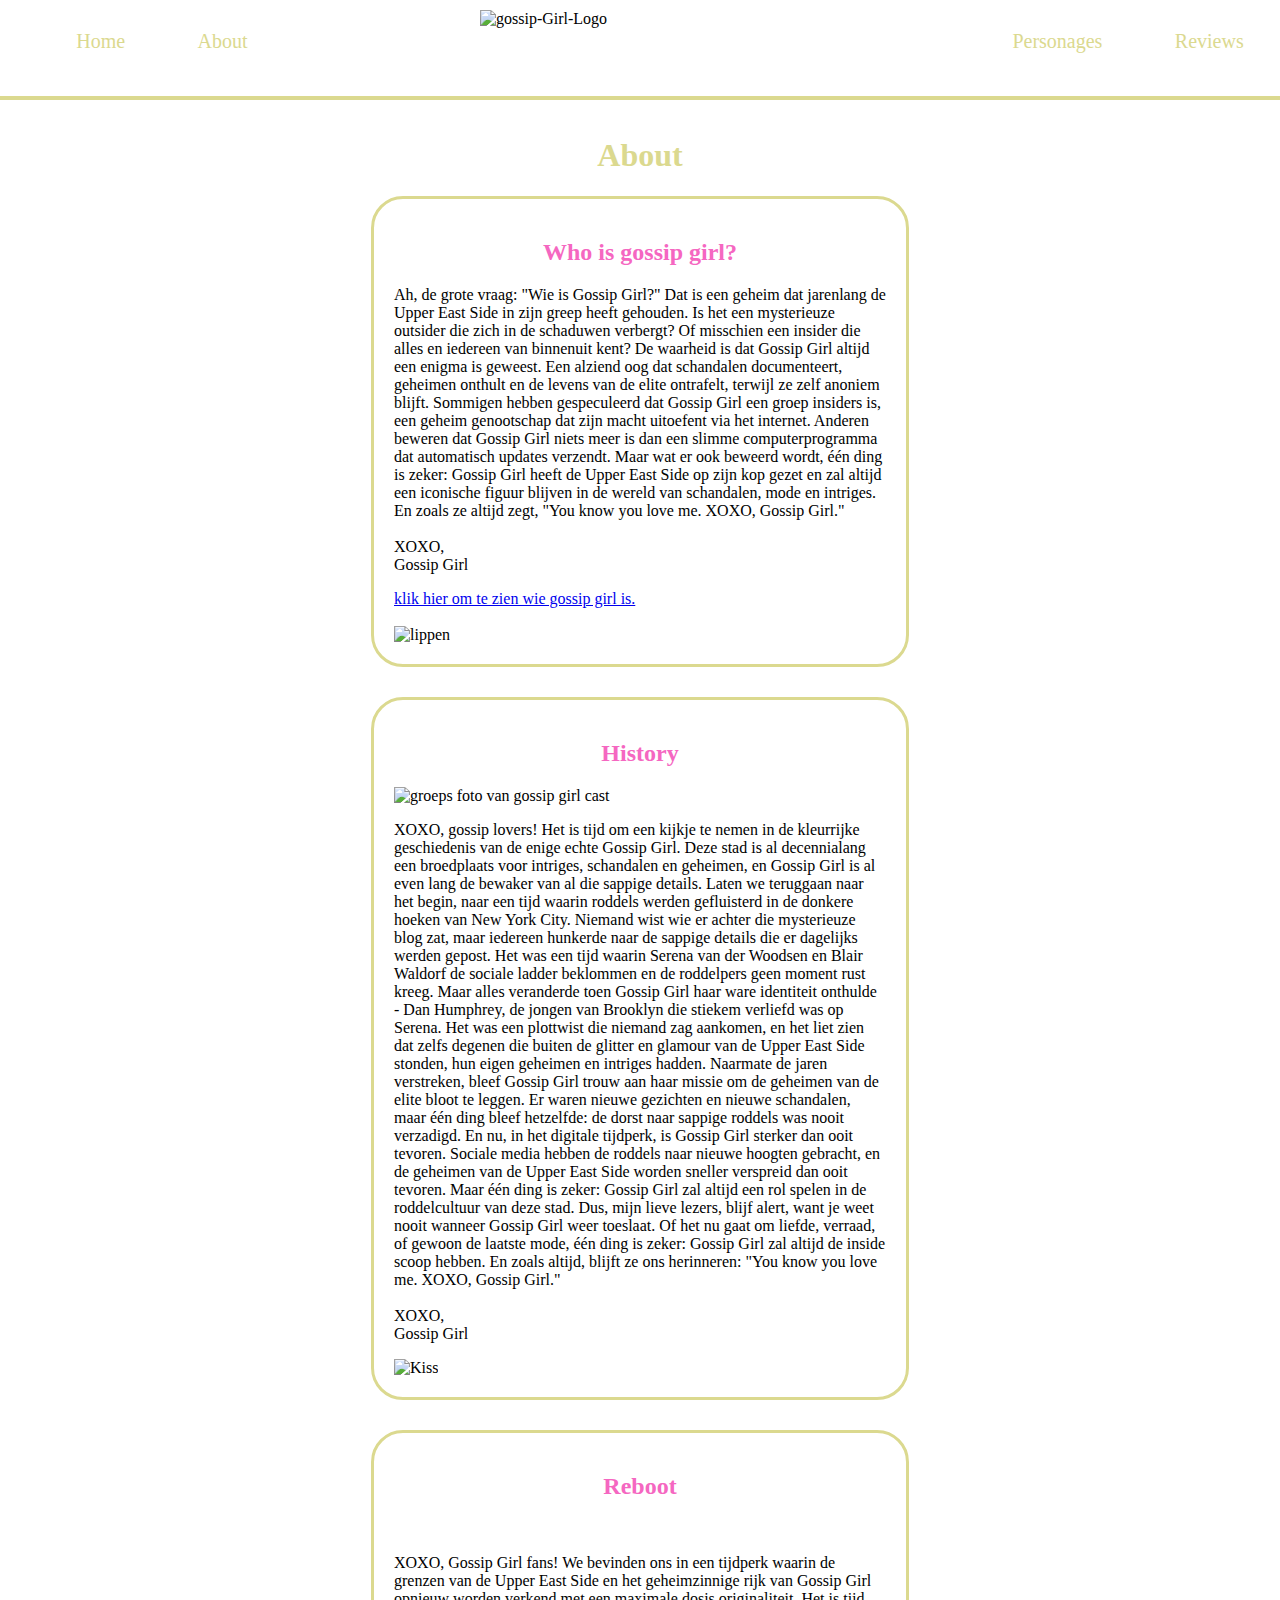
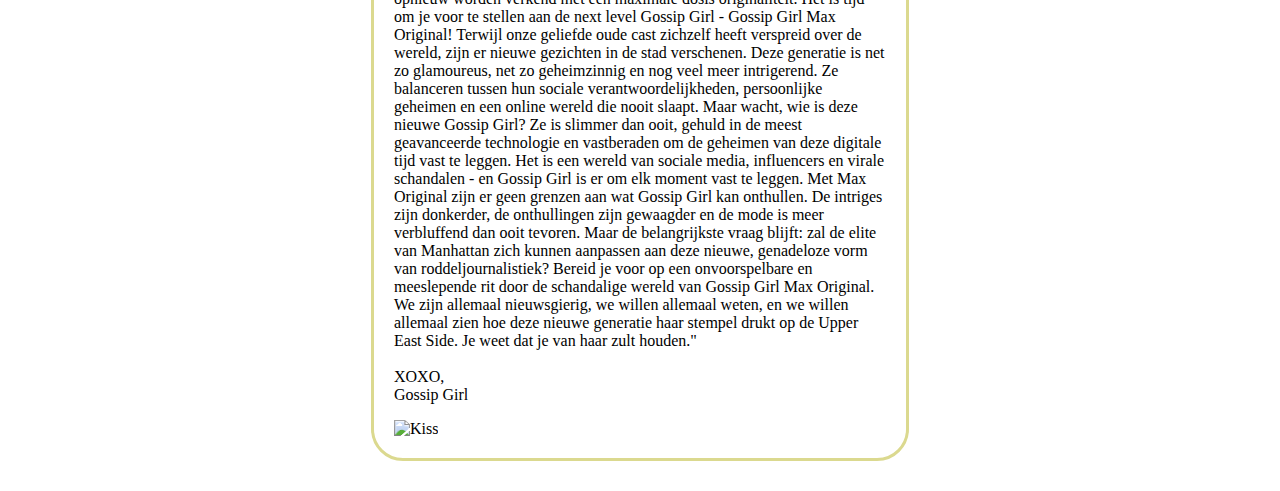
==== about.html @ 9f48bf08 "website" ====
<!DOCTYPE html>
<html lang="en">
  <head>
    <meta charset="UTF-8" />
    <meta name="viewport" content="width=device-width, initial-scale=1.0" />
    <link rel="stylesheet" href="style.css" />
    <title>About</title>
  </head>
  <body>
    <header>
      <nav>
        <ul>
          <li><a href="index.html">Home</a></li>
          <li><a href="about.html">About</a></li>
          <li>
            <img
              src="images/gossip_girl_Logo.png"
              alt="gossip-Girl-Logo"
              width="300em"
            />
          </li>
          <li><a href="personages.html">Personages</a></li>
          <li><a href="reviews.html">Reviews</a></li>
        </ul>
      </nav>
    </header>
    <main>
      <section class="outline">
        <h1>About</h1>
        <article class="about-box">
          <h2>Who is gossip girl?</h2>
          <p>
            Ah, de grote vraag: "Wie is Gossip Girl?" Dat is een geheim dat
            jarenlang de Upper East Side in zijn greep heeft gehouden. Is het
            een mysterieuze outsider die zich in de schaduwen verbergt? Of
            misschien een insider die alles en iedereen van binnenuit kent? De
            waarheid is dat Gossip Girl altijd een enigma is geweest. Een
            alziend oog dat schandalen documenteert, geheimen onthult en de
            levens van de elite ontrafelt, terwijl ze zelf anoniem blijft.
            Sommigen hebben gespeculeerd dat Gossip Girl een groep insiders is,
            een geheim genootschap dat zijn macht uitoefent via het internet.
            Anderen beweren dat Gossip Girl niets meer is dan een slimme
            computerprogramma dat automatisch updates verzendt. Maar wat er ook
            beweerd wordt, één ding is zeker: Gossip Girl heeft de Upper East
            Side op zijn kop gezet en zal altijd een iconische figuur blijven in
            de wereld van schandalen, mode en intriges. En zoals ze altijd zegt,
            "You know you love me. XOXO, Gossip Girl." <br /><br />
            XOXO,<br />
            Gossip Girl
          </p>
          <a href="#popup">klik hier om te zien wie gossip girl is.</a>

          <section class="content" id="popup">
            <a class="close" href="about.html">&Cross;</a>
            <img
              class="popup-img"
              src="images/dan-headshot.jpg"
              alt="foto van Dan Humphrey"
            />
          </section>
          <img src="images/lips-2.png" class="lips-pic" alt="lippen" />
        </article>

        <article class="about-box">
          <h2>History</h2>
          <img
            src="images/About-group-pic.jpg"
            alt="groeps foto van gossip girl cast"
            width="500px"
          />
          <p>
            XOXO, gossip lovers! Het is tijd om een kijkje te nemen in de
            kleurrijke geschiedenis van de enige echte Gossip Girl. Deze stad is
            al decennialang een broedplaats voor intriges, schandalen en
            geheimen, en Gossip Girl is al even lang de bewaker van al die
            sappige details. Laten we teruggaan naar het begin, naar een tijd
            waarin roddels werden gefluisterd in de donkere hoeken van New York
            City. Niemand wist wie er achter die mysterieuze blog zat, maar
            iedereen hunkerde naar de sappige details die er dagelijks werden
            gepost. Het was een tijd waarin Serena van der Woodsen en Blair
            Waldorf de sociale ladder beklommen en de roddelpers geen moment
            rust kreeg. Maar alles veranderde toen Gossip Girl haar ware
            identiteit onthulde - Dan Humphrey, de jongen van Brooklyn die
            stiekem verliefd was op Serena. Het was een plottwist die niemand
            zag aankomen, en het liet zien dat zelfs degenen die buiten de
            glitter en glamour van de Upper East Side stonden, hun eigen
            geheimen en intriges hadden. Naarmate de jaren verstreken, bleef
            Gossip Girl trouw aan haar missie om de geheimen van de elite bloot
            te leggen. Er waren nieuwe gezichten en nieuwe schandalen, maar één
            ding bleef hetzelfde: de dorst naar sappige roddels was nooit
            verzadigd. En nu, in het digitale tijdperk, is Gossip Girl sterker
            dan ooit tevoren. Sociale media hebben de roddels naar nieuwe
            hoogten gebracht, en de geheimen van de Upper East Side worden
            sneller verspreid dan ooit tevoren. Maar één ding is zeker: Gossip
            Girl zal altijd een rol spelen in de roddelcultuur van deze stad.
            Dus, mijn lieve lezers, blijf alert, want je weet nooit wanneer
            Gossip Girl weer toeslaat. Of het nu gaat om liefde, verraad, of
            gewoon de laatste mode, één ding is zeker: Gossip Girl zal altijd de
            inside scoop hebben. En zoals altijd, blijft ze ons herinneren: "You
            know you love me. XOXO, Gossip Girl."<br /><br />
            XOXO,<br />
            Gossip Girl
          </p>
          <img src="images/lips-2.png" class="lips-pic" alt="Kiss" />
        </article>

        <article class="about-box">
          <h2>Reboot</h2>
          <img src="images/reboot-gg.jpeg" alt="" width="500px" />
          <p>
            XOXO, Gossip Girl fans! We bevinden ons in een tijdperk waarin de
            grenzen van de Upper East Side en het geheimzinnige rijk van Gossip
            Girl opnieuw worden verkend met een maximale dosis originaliteit.
            Het is tijd om je voor te stellen aan de next level Gossip Girl -
            Gossip Girl Max Original! Terwijl onze geliefde oude cast zichzelf
            heeft verspreid over de wereld, zijn er nieuwe gezichten in de stad
            verschenen. Deze generatie is net zo glamoureus, net zo geheimzinnig
            en nog veel meer intrigerend. Ze balanceren tussen hun sociale
            verantwoordelijkheden, persoonlijke geheimen en een online wereld
            die nooit slaapt. Maar wacht, wie is deze nieuwe Gossip Girl? Ze is
            slimmer dan ooit, gehuld in de meest geavanceerde technologie en
            vastberaden om de geheimen van deze digitale tijd vast te leggen.
            Het is een wereld van sociale media, influencers en virale
            schandalen - en Gossip Girl is er om elk moment vast te leggen. Met
            Max Original zijn er geen grenzen aan wat Gossip Girl kan onthullen.
            De intriges zijn donkerder, de onthullingen zijn gewaagder en de
            mode is meer verbluffend dan ooit tevoren. Maar de belangrijkste
            vraag blijft: zal de elite van Manhattan zich kunnen aanpassen aan
            deze nieuwe, genadeloze vorm van roddeljournalistiek? Bereid je voor
            op een onvoorspelbare en meeslepende rit door de schandalige wereld
            van Gossip Girl Max Original. We zijn allemaal nieuwsgierig, we
            willen allemaal weten, en we willen allemaal zien hoe deze nieuwe
            generatie haar stempel drukt op de Upper East Side. Je weet dat je
            van haar zult houden."<br /><br />
            XOXO,<br />
            Gossip Girl
          </p>
          <img src="images/lips-2.png" class="lips-pic" alt="Kiss" />
        </article>
      </section>
    </main>
  </body>
</html>
---- style.css ----
html {
    scroll-behavior: smooth;
}

body {
    background-image: url(images/background.jpg);
    margin: 0;
    padding: 0;
}

header {
    width: 100%;
    height: 6em;
    border-bottom: 0.3em solid #dbd98f;
}

nav ul {
    list-style-type: none;
    margin: 0;
    display: flex;
    flex-direction: row;
    padding-top: 0.6em;
    justify-content: space-around;
}


nav li {
    display: flex;
    justify-content: center;
}

nav a {
    text-decoration: none;
    color: #dbd98f;
    font-size: 1.25em;
    padding-top: 1em;
}

nav a:hover {
    font-size: 2em;
    padding-top: 0.5em;
    color: #f567c1;
}

nav a:focus {
    color: #f567c1;
}

nav img {
    padding-left: 10em;
    padding-right: 10em;
    z-index: 1;
}

main h1 {
    color: #dbd98f;
    font-size: 2em;
}

/* Homepagina */
.home-box h1 {
    color: #f567c1;
}

/* Slider homepage */
.container {
    width: 30em;
    height: 15em;
    margin: auto;
    margin-top: 1em;
    border: 0.2em solid #dbd98f;
    overflow: hidden;
}

.container .slider {
    position: relative;
    width: 500%;
    margin: 0;
    left: 0;
    top: 0;
    animation: animate 8s linear infinite;
}

.container .slider img {
    width: 20%;
    float: left;
}

@keyframes animate {

    0%,
    100% {
        left: 0
    }

    20% {
        left: 0
    }

    25% {
        left: -100%
    }

    45% {
        left: -100%
    }

    50% {
        left: -200%
    }

    70% {
        left: -200%
    }

    75% {
        left: -300%
    }

    95% {
        left: -300%
    }
}

.reviews,
.home-box,
.about-box {
    width: 30.75em;
    border: 0.2em solid #dbd98f;
    border-radius: 2em;
    padding: 1.25em;
    background-color: #ffffff;
    margin-bottom: 1.9em;
}

/* reviews pagina */
.reviews img {
    display: flex;
    justify-content: center;

}

.reviews h3 {
    display: flex;
    justify-content: center;
}

.outline {
    overflow-y: scroll;
}

.bar-review {
    background-color: #ffffff;
    width: 30.75em;
    border: 0.2em solid #dbd98f;
    border-radius: 1em;
    display: flex;
    justify-content: space-around;
    padding: 1em;
}

.bar-review a {
    text-decoration: none;
    color: #000000;
}

.bar-review a:hover {
    color: #f567c1;
    font-size: 2em;
}

/* personages pagina */
.outline,
.wrapper-personages {
    display: flex;
    align-items: center;
    flex-direction: column;
    padding-top: 1em;
}

.personages {
    margin-top: 1em;
    display: flex;
    background-color: #ffffff;
    border-radius: 2em;
    width: 43em;
    padding: 0.5em 1em 1em 1em;
    border: 0.2em solid #dbd98f;
}

.personage-pic {
    border-radius: 100%;
    border: 0.1em solid #000000;
    width: 10.6em;
    margin: auto;
}

.personages img:hover {
    width: 12em;
}

.personages h2 {
    color: #dbd98f;
    margin-top: 14em;
    margin-left: -5em;
    width: 4em;
}

.personages p {
    color: #000000;
    margin-top: 1em;
}

.text-wrapper {
    display: flex;
    flex-direction: column;
    width: 30em;
    margin-left: 5em;
}

/* About pagina */
.lips-pic {
    width: 70px;
}

.about-box h2 {
    color: #f567c1;
    display: flex;
    justify-content: center;
}

/* Popup image css */
.content {
    opacity: 0;
    visibility: hidden;
    padding-left: 1.9em;
}

.content:target {
    opacity: 255;
    visibility: visible;

}

.popup-img {
    width: 25em;
    border-radius: 100%;
    margin-top: -20em;
    z-index: 10;
}

.close,
.close:link,
.close:active {
    color: grey;
    position: absolute;
    top: 2em;
    right: 5em;
    font-size: 5em;
}

.close:hover {
    color: green;
}
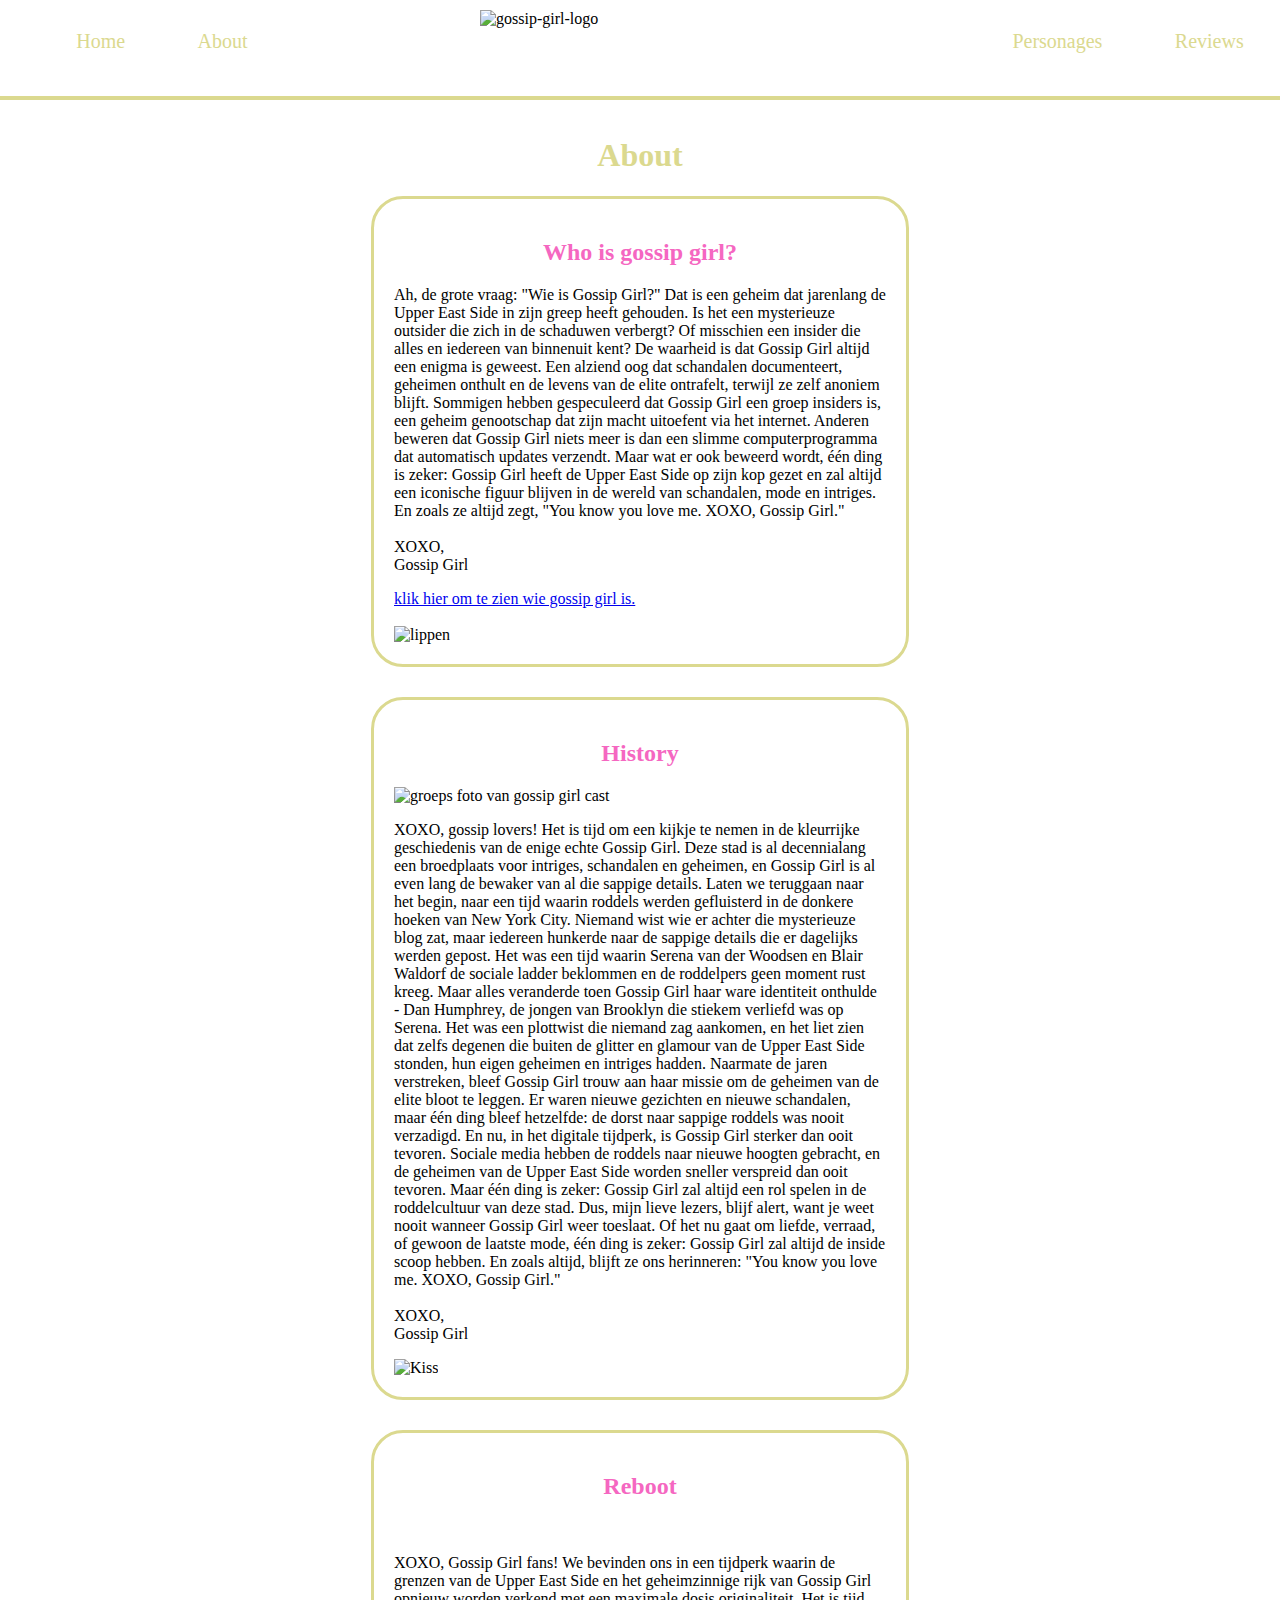
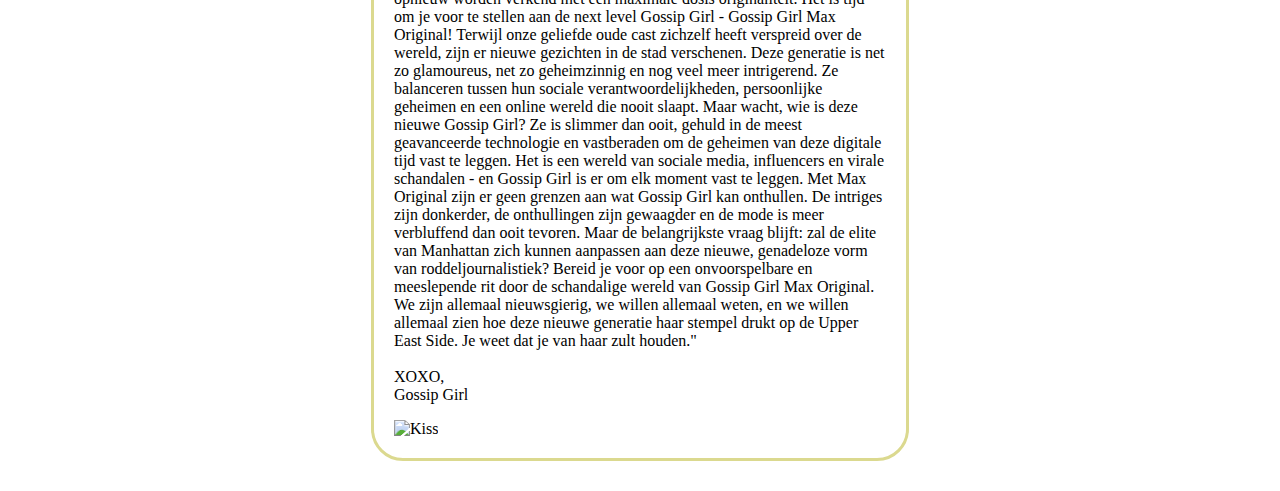
==== commit 26a1802a: "dw" ====
--- a/about.html
+++ b/about.html
@@ -14,8 +14,8 @@
           <li><a href="about.html">About</a></li>
           <li>
             <img
-              src="images/gossip_girl_Logo.png"
-              alt="gossip-Girl-Logo"
+              src="images/gossip_girl_logo.png"
+              alt="gossip-girl-logo"
               width="300em"
             />
           </li>
@@ -64,7 +64,7 @@
         <article class="about-box">
           <h2>History</h2>
           <img
-            src="images/About-group-pic.jpg"
+            src="images/about-group-pic.jpg"
             alt="groeps foto van gossip girl cast"
             width="500px"
           />
